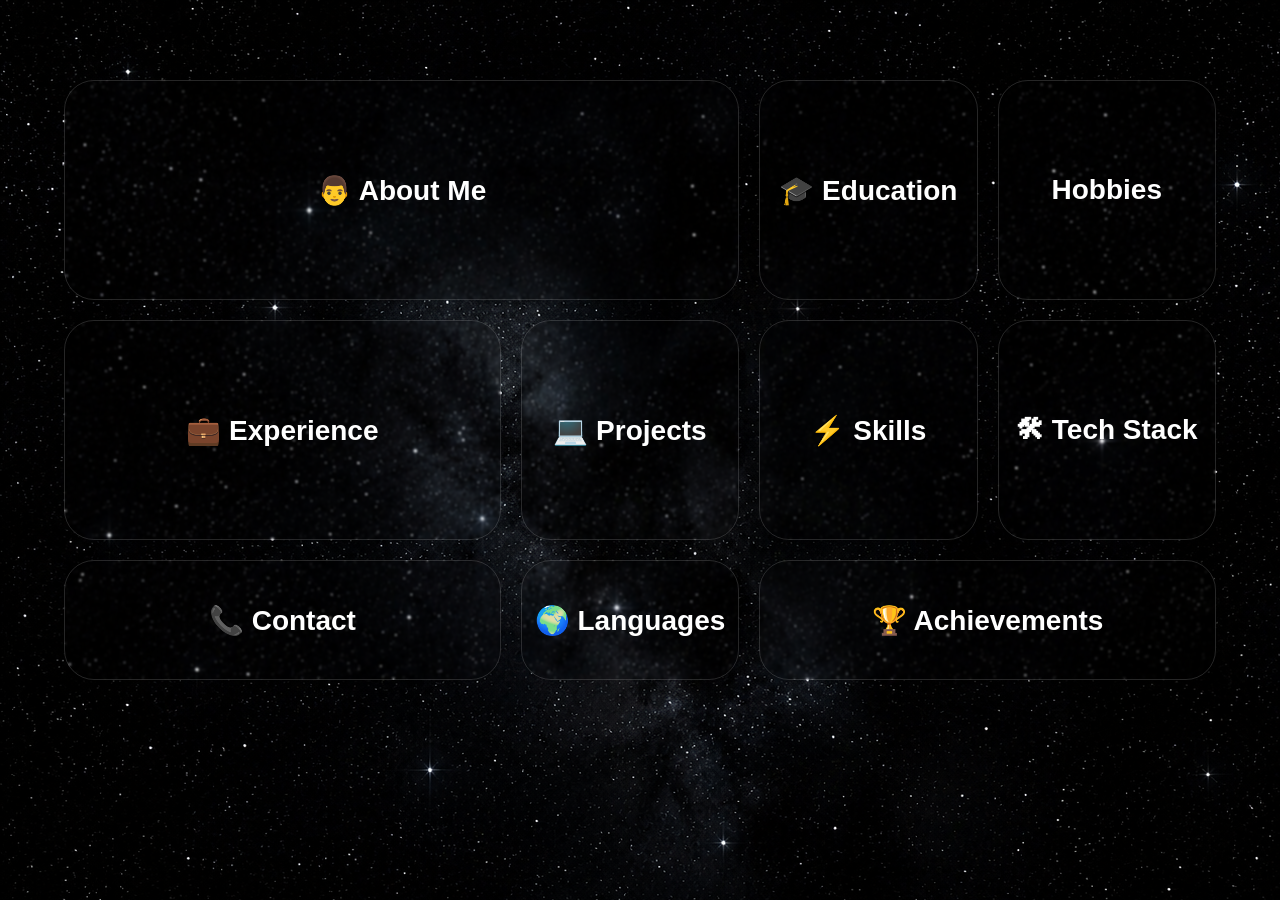
==== bento.html @ 466c1767 "Sheets" ====
<!DOCTYPE html>
<html lang="en">
<head>
    <meta charset="UTF-8">
    <meta name="viewport" content="width=device-width, initial-scale=1.0">
    <title>Document</title>
    <link rel="stylesheet" href="style2.css">
</head>
<body>
    <section class="bento">

   <a href="./cards/about_me.html" class="card about">
    <h2>👨 About Me</h2>
</a>

<a href="./cards/education.html" class="card education">
    <h2>🎓 Education</h2>
</a>
<a href="./cards/hobbies.html" class="card hobbies">
    <h2>Hobbies</h2>
</a>

<a href="./cards/projects.html" class="card projects">
    <h2>💻 Projects</h2>
</a>

<a href="./cards/skills.html" class="card skills">
    <h2>⚡ Skills</h2>
</a>

<a href="./cards/exp.html" class="card experience">
    <h2>💼 Experience</h2>
</a>

<a href="./cards/tools.html" class="card tools">
    <h2>🛠 Tech Stack</h2>
</a>

<a href="./cards/contact.html" class="card contact">
    <h2>📞 Contact</h2>
</a>

<a href="./cards/lang.html" class="card languages">
    <h2>🌍 Languages</h2>
</a>

<a href="./cards/achivements.html" class="card achievements">
    <h2>🏆 Achievements</h2>
</a>

</section>
</body>
</html>
---- style2.css ----
*{
    margin:0;
    padding:0;
    box-sizing:border-box;
    font-family:Arial, Helvetica, sans-serif;
}

body{
    background-image: url("./Images/ChatGPT\ Image\ Jul\ 19\,\ 2026\,\ 01_36_13\ PM.png");
    color:white;
}


.bento{

    width:90%;
    margin:80px auto;

    display:grid;

    grid-template-columns:2fr 1fr 1fr 1fr;
    grid-template-rows:220px 220px 120px;

    gap:20px;

}


.card{

    background:transparent;

    border:1px solid rgba(255,255,255,.15);

    border-radius:30px;

    backdrop-filter:blur(01px);

    display:flex;

    justify-content:center;

    align-items:center;

    text-align:center;

    text-decoration:none;

    color:white;

    transition:.4s;

    width:100%;

    height:100%;

}

.card:hover{

    transform:translateY(-8px);

    border-color:#362362;

    box-shadow:0 0 25px rgba(139,92,246,.4);

}

.card h2{

    font-size:28px;

    font-weight:600;

}

.about{
    grid-column:1 / 3;
    grid-row:1;
}

.education{
    grid-column:3;
    grid-row:1;
}

.hobbies{
    grid-column:4;
    grid-row:1;
}

.experience{
    grid-column:1;
    grid-row:2;
}

.projects{
    grid-column:2;
    grid-row:2;
}

.skills{
    grid-column:3;
    grid-row:2;
}

.tools{
    grid-column:4;
    grid-row:2;
}

.contact{
    grid-column:1;
    grid-row:3;
}

.languages{
    grid-column:2;
    grid-row:3;
}

.achievements{
    grid-column:3 / 5;
    grid-row:3;
}
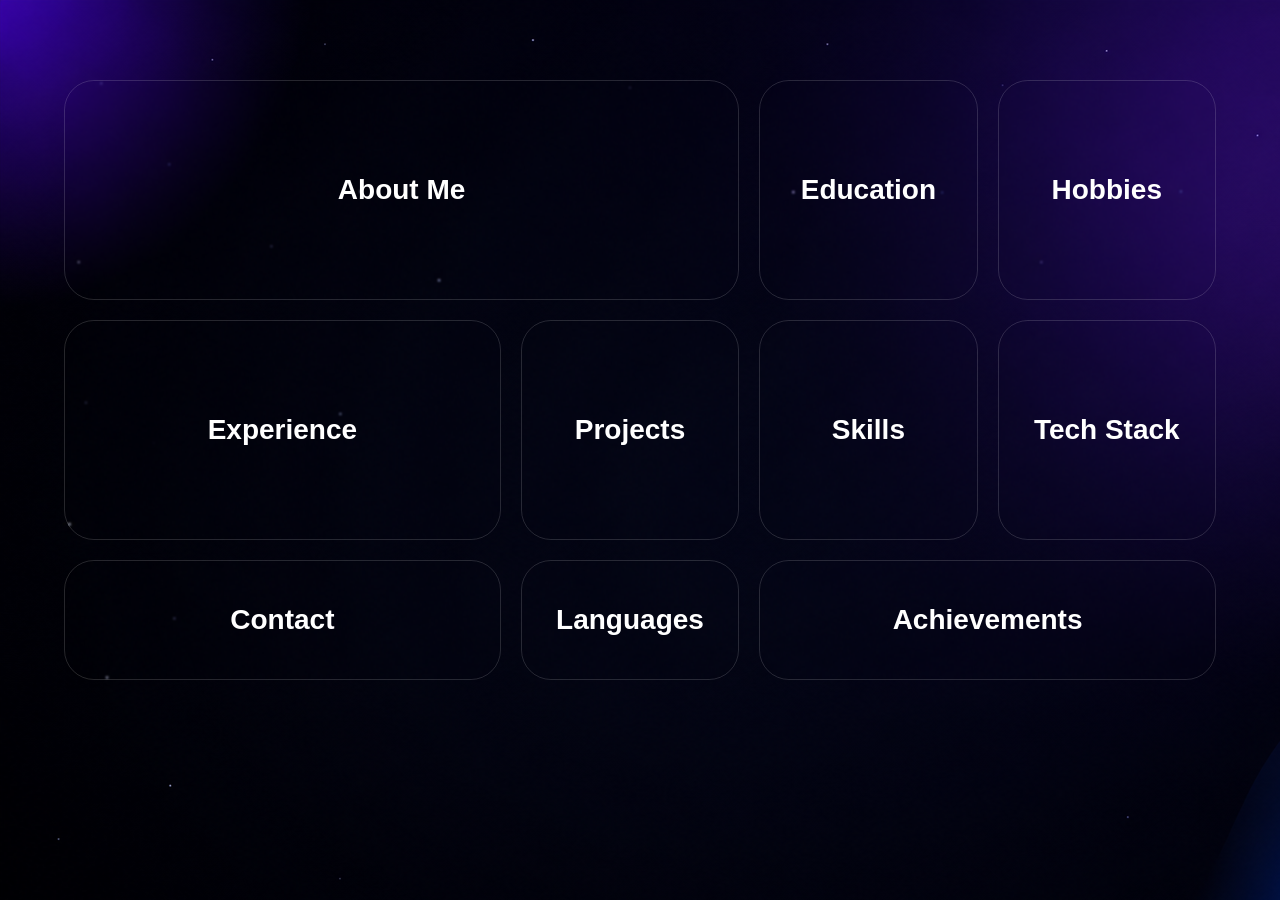
==== commit f4a2642d: "new chages" ====
--- a/bento.html
+++ b/bento.html
@@ -10,42 +10,42 @@
     <section class="bento">
 
    <a href="./cards/about_me.html" class="card about">
-    <h2>👨 About Me</h2>
+    <h2> About Me</h2>
 </a>
 
 <a href="./cards/education.html" class="card education">
-    <h2>🎓 Education</h2>
+    <h2>Education</h2>
 </a>
 <a href="./cards/hobbies.html" class="card hobbies">
     <h2>Hobbies</h2>
 </a>
 
 <a href="./cards/projects.html" class="card projects">
-    <h2>💻 Projects</h2>
+    <h2> Projects</h2>
 </a>
 
 <a href="./cards/skills.html" class="card skills">
-    <h2>⚡ Skills</h2>
+    <h2> Skills</h2>
 </a>
 
 <a href="./cards/exp.html" class="card experience">
-    <h2>💼 Experience</h2>
+    <h2>Experience</h2>
 </a>
 
 <a href="./cards/tools.html" class="card tools">
-    <h2>🛠 Tech Stack</h2>
+    <h2> Tech Stack</h2>
 </a>
 
 <a href="./cards/contact.html" class="card contact">
-    <h2>📞 Contact</h2>
+    <h2> Contact</h2>
 </a>
 
 <a href="./cards/lang.html" class="card languages">
-    <h2>🌍 Languages</h2>
+    <h2> Languages</h2>
 </a>
 
 <a href="./cards/achivements.html" class="card achievements">
-    <h2>🏆 Achievements</h2>
+    <h2> Achievements</h2>
 </a>
 
 </section>
--- a/style2.css
+++ b/style2.css
@@ -6,70 +6,45 @@
 }
 
 body{
-    background-image: url("./Images/ChatGPT\ Image\ Jul\ 19\,\ 2026\,\ 01_36_13\ PM.png");
+    background-image: url("./Images/ChatGPT\ Image\ Jul\ 20\,\ 2026\,\ 08_06_12\ PM.png");
     color:white;
 }
 
-
 .bento{
-
     width:90%;
     margin:80px auto;
-
     display:grid;
-
     grid-template-columns:2fr 1fr 1fr 1fr;
     grid-template-rows:220px 220px 120px;
-
     gap:20px;
-
 }
 
 
 .card{
-
     background:transparent;
-
     border:1px solid rgba(255,255,255,.15);
-
     border-radius:30px;
-
     backdrop-filter:blur(01px);
-
     display:flex;
-
     justify-content:center;
-
     align-items:center;
-
     text-align:center;
-
     text-decoration:none;
-
     color:white;
-
     transition:.4s;
-
     width:100%;
-
     height:100%;
 
 }
 
 .card:hover{
-
     transform:translateY(-8px);
-
     border-color:#362362;
-
     box-shadow:0 0 25px rgba(139,92,246,.4);
-
 }
 
 .card h2{
-
     font-size:28px;
-
     font-weight:600;
 
 }
